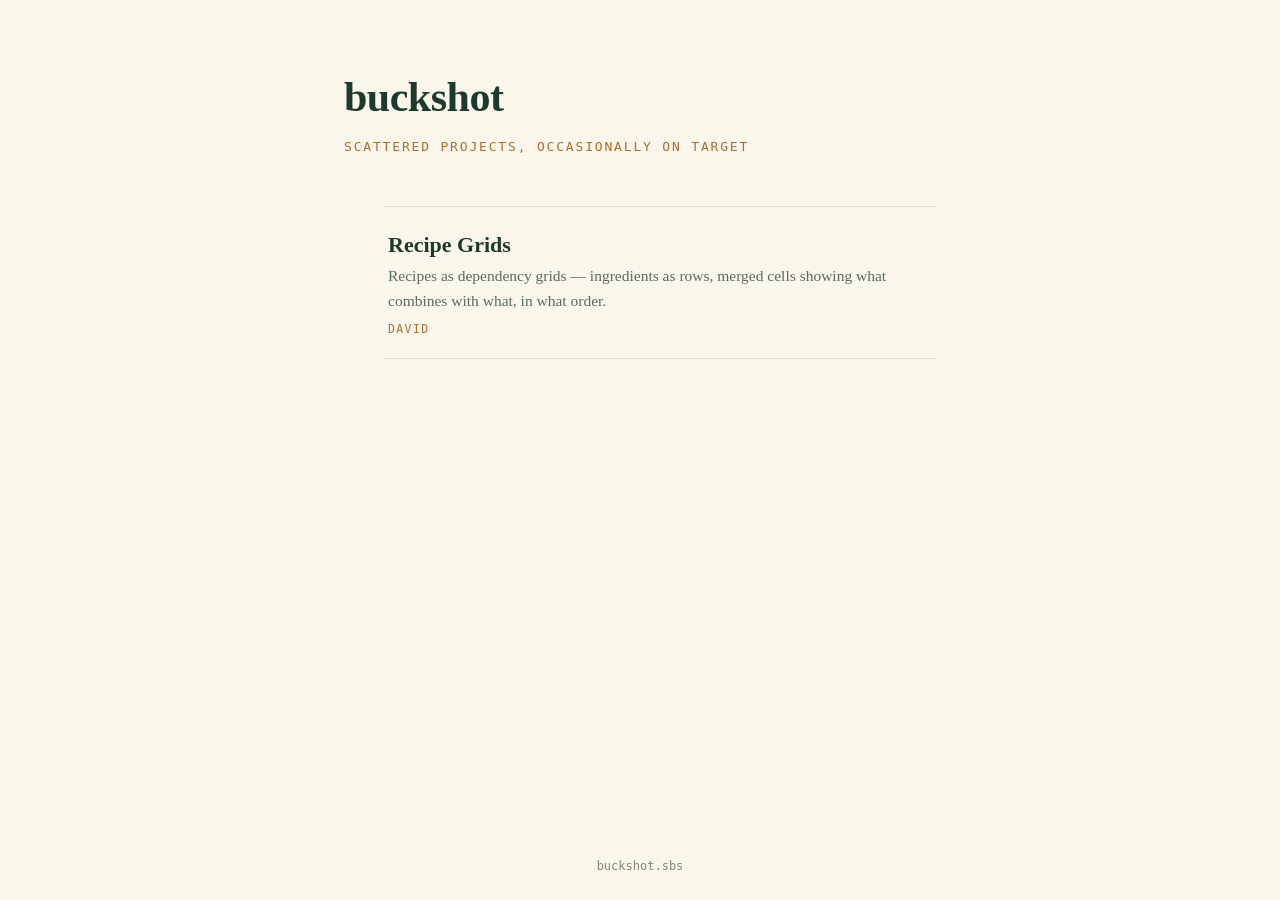
==== index.html @ 2148b10c "Landing page for buckshot.sbs Co-Authored-By: Claude Fable 5 <noreply@anthropic.com>" ====
<!doctype html>
<html lang="en">
<head>
<meta charset="utf-8">
<meta name="viewport" content="width=device-width, initial-scale=1">
<title>buckshot.sbs</title>
<style>
  :root{
    --paper:#faf6ec; --ink:#1e3a2f; --shade:#e8e1d0; --accent:#b06e2a;
    --mono:ui-monospace,"SF Mono",Menlo,monospace;
  }
  *{box-sizing:border-box;margin:0}
  body{
    background:var(--paper); color:var(--ink);
    font:17px/1.6 Georgia,"Times New Roman",serif;
    min-height:100vh; display:flex; flex-direction:column;
  }
  .wrap{max-width:640px; width:100%; margin:0 auto; padding:64px 24px 40px; flex:1}
  h1{font-size:42px; letter-spacing:-.5px; margin-bottom:6px}
  .sub{font-family:var(--mono); font-size:13px; text-transform:uppercase; letter-spacing:.14em; color:var(--accent); margin-bottom:48px}
  ul{list-style:none}
  li{border-top:1px solid var(--shade)}
  li:last-child{border-bottom:1px solid var(--shade)}
  a.proj{display:block; padding:20px 4px; text-decoration:none; color:inherit}
  a.proj:hover{background:#f3edda}
  .pname{font-size:22px; font-weight:bold}
  .pdesc{color:#5a6b60; font-size:15.5px; margin-top:2px}
  .who{font-family:var(--mono); font-size:11.5px; text-transform:uppercase; letter-spacing:.12em; color:var(--accent); margin-top:6px}
  footer{padding:24px; text-align:center; font-family:var(--mono); font-size:12px; color:#8a8574}
</style>
</head>
<body>
<div class="wrap">
  <h1>buckshot</h1>
  <div class="sub">scattered projects, occasionally on target</div>
  <ul>
    <li>
      <a class="proj" href="/recipe-grids/">
        <div class="pname">Recipe Grids</div>
        <div class="pdesc">Recipes as dependency grids — ingredients as rows, merged cells showing what combines with what, in what order.</div>
        <div class="who">David</div>
      </a>
    </li>
  </ul>
</div>
<footer>buckshot.sbs</footer>
</body>
</html>
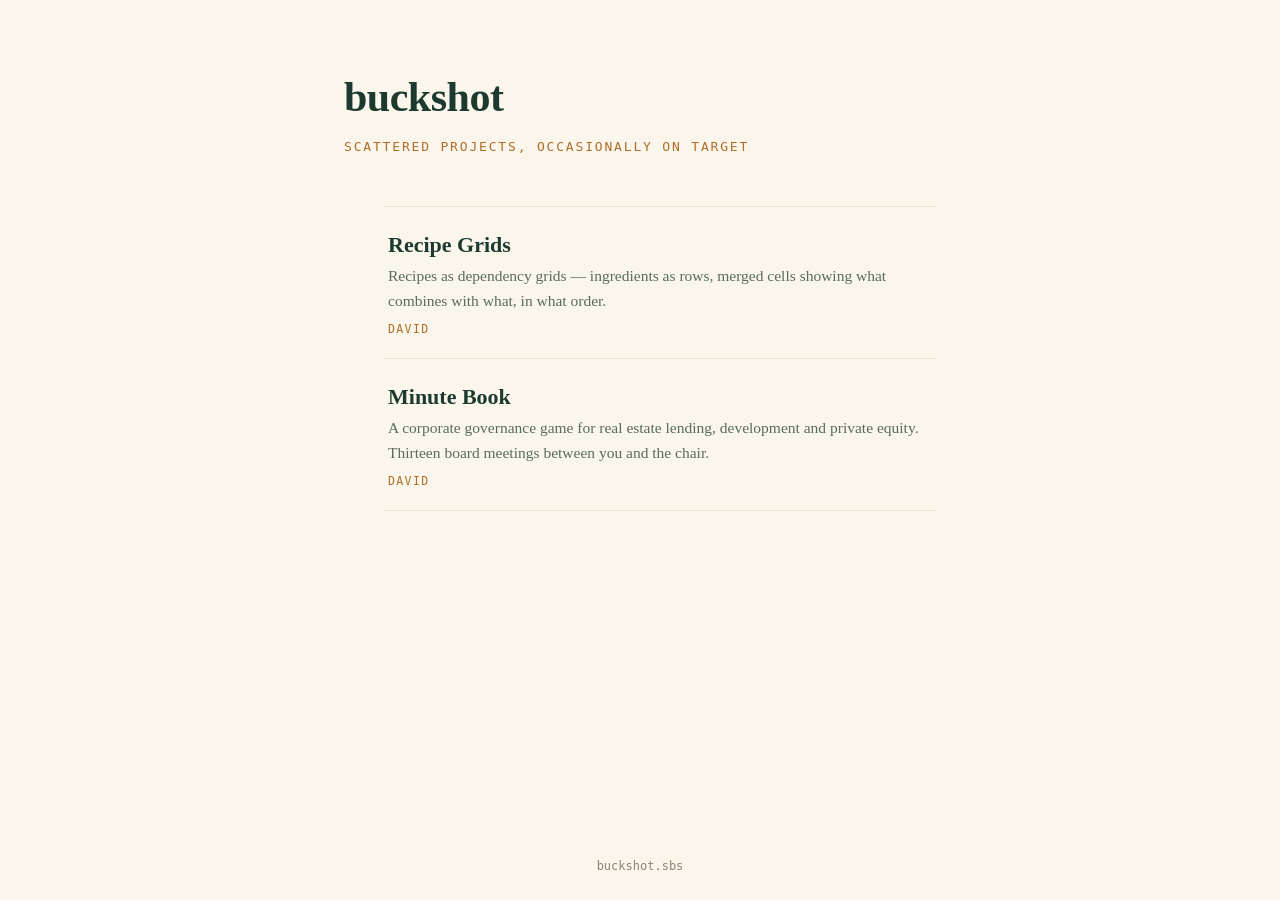
==== commit bfc8faf8: "Add Minute Book, a corporate governance game A static learning game for real estate lending, develop" ====
--- a/index.html
+++ b/index.html
@@ -41,6 +41,13 @@
         <div class="who">David</div>
       </a>
     </li>
+    <li>
+      <a class="proj" href="/minute-book/">
+        <div class="pname">Minute Book</div>
+        <div class="pdesc">A corporate governance game for real estate lending, development and private equity. Thirteen board meetings between you and the chair.</div>
+        <div class="who">David</div>
+      </a>
+    </li>
   </ul>
 </div>
 <footer>buckshot.sbs</footer>
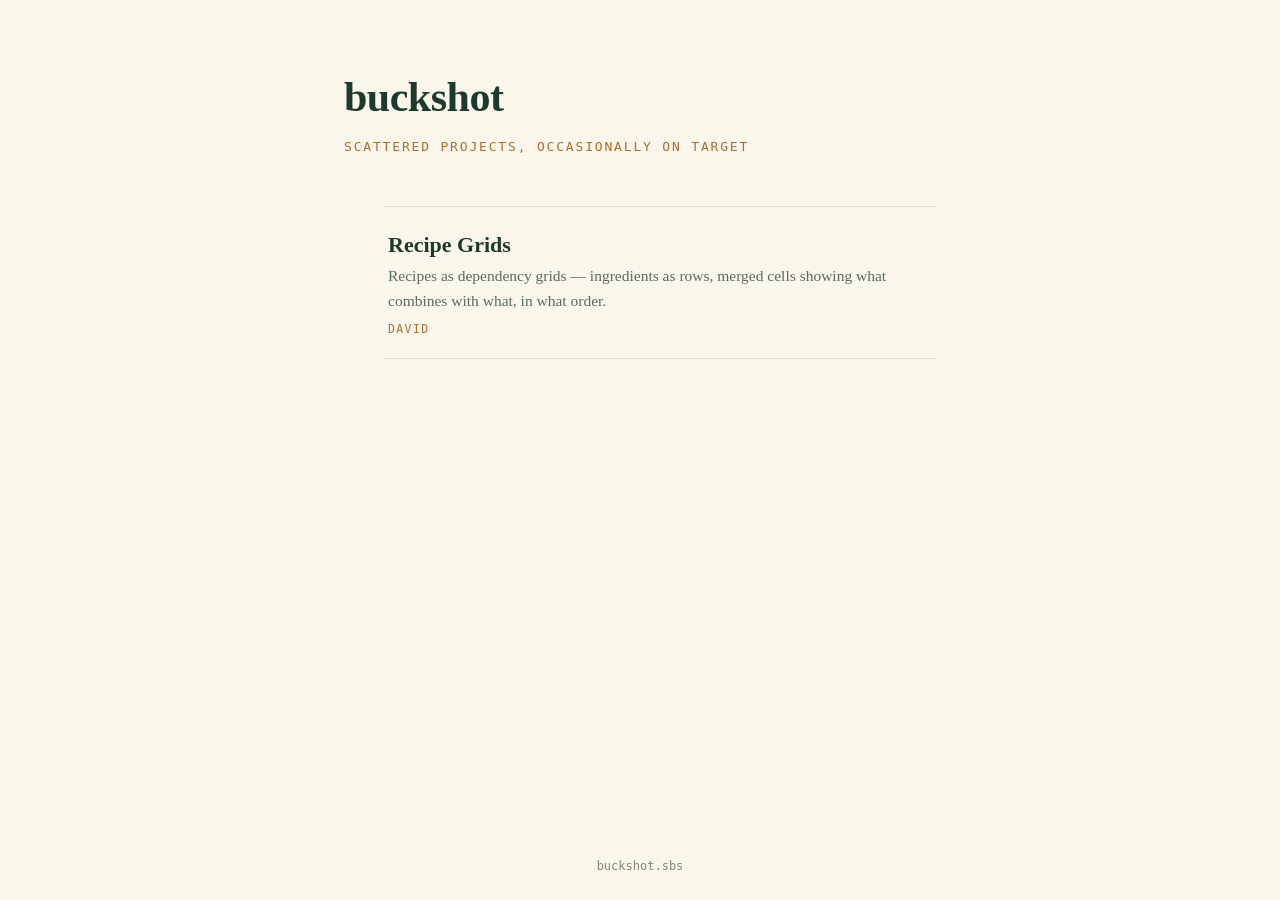
==== commit ed4d616d: "Make Minute Book a money game, shorten it, and lock the site copy Adds equity as the score. Every mo" ====
--- a/index.html
+++ b/index.html
@@ -41,13 +41,6 @@
         <div class="who">David</div>
       </a>
     </li>
-    <li>
-      <a class="proj" href="/minute-book/">
-        <div class="pname">Minute Book</div>
-        <div class="pdesc">A corporate governance game for real estate lending, development and private equity. Thirteen board meetings between you and the chair.</div>
-        <div class="who">David</div>
-      </a>
-    </li>
   </ul>
 </div>
 <footer>buckshot.sbs</footer>
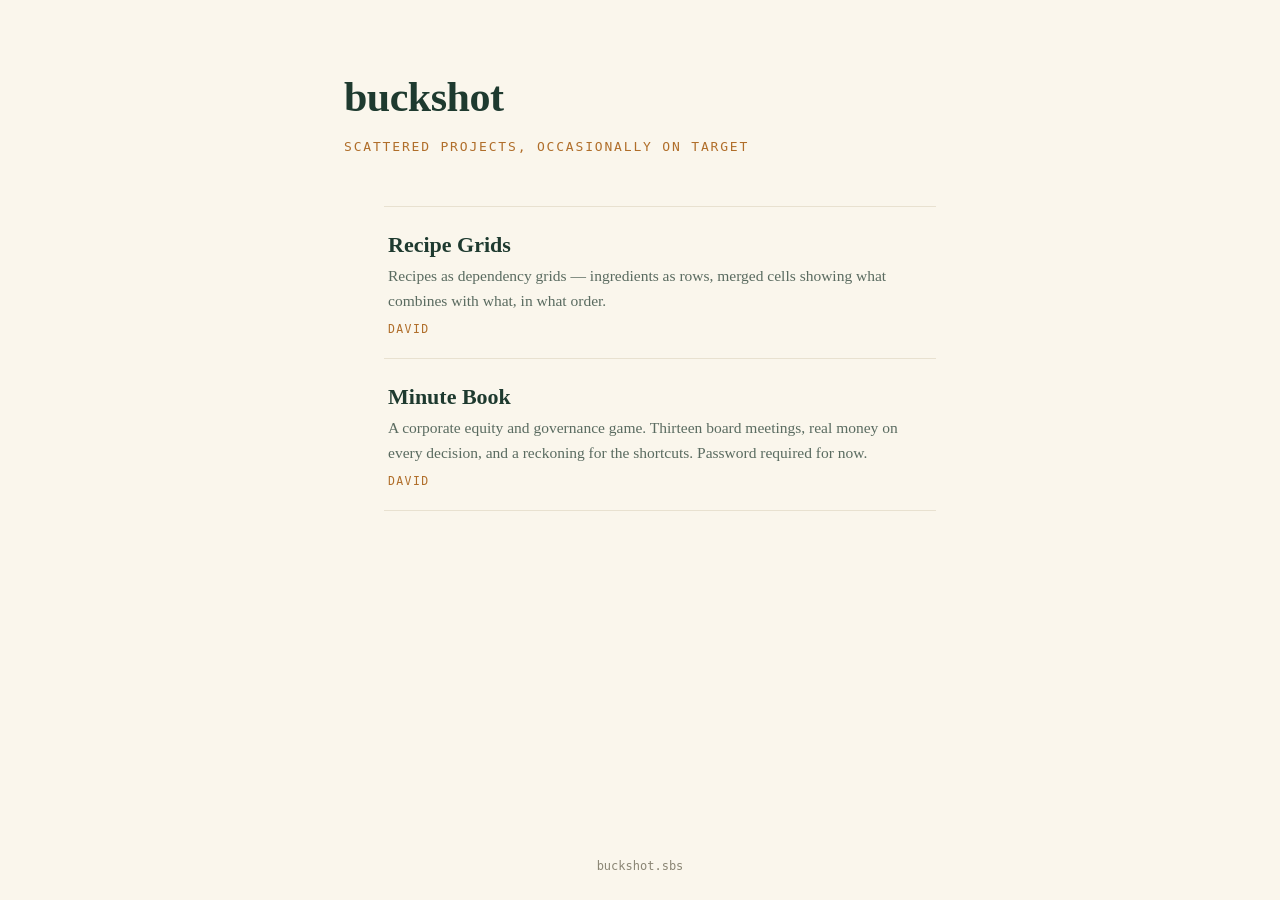
==== commit 82dc8fbf: "Add a Minute Book card to the landing page Co-Authored-By: Claude Fable 5.2 <noreply@anthropic.com> " ====
--- a/index.html
+++ b/index.html
@@ -41,6 +41,13 @@
         <div class="who">David</div>
       </a>
     </li>
+    <li>
+      <a class="proj" href="/minute-book/">
+        <div class="pname">Minute Book</div>
+        <div class="pdesc">A corporate equity and governance game. Thirteen board meetings, real money on every decision, and a reckoning for the shortcuts. Password required for now.</div>
+        <div class="who">David</div>
+      </a>
+    </li>
   </ul>
 </div>
 <footer>buckshot.sbs</footer>
